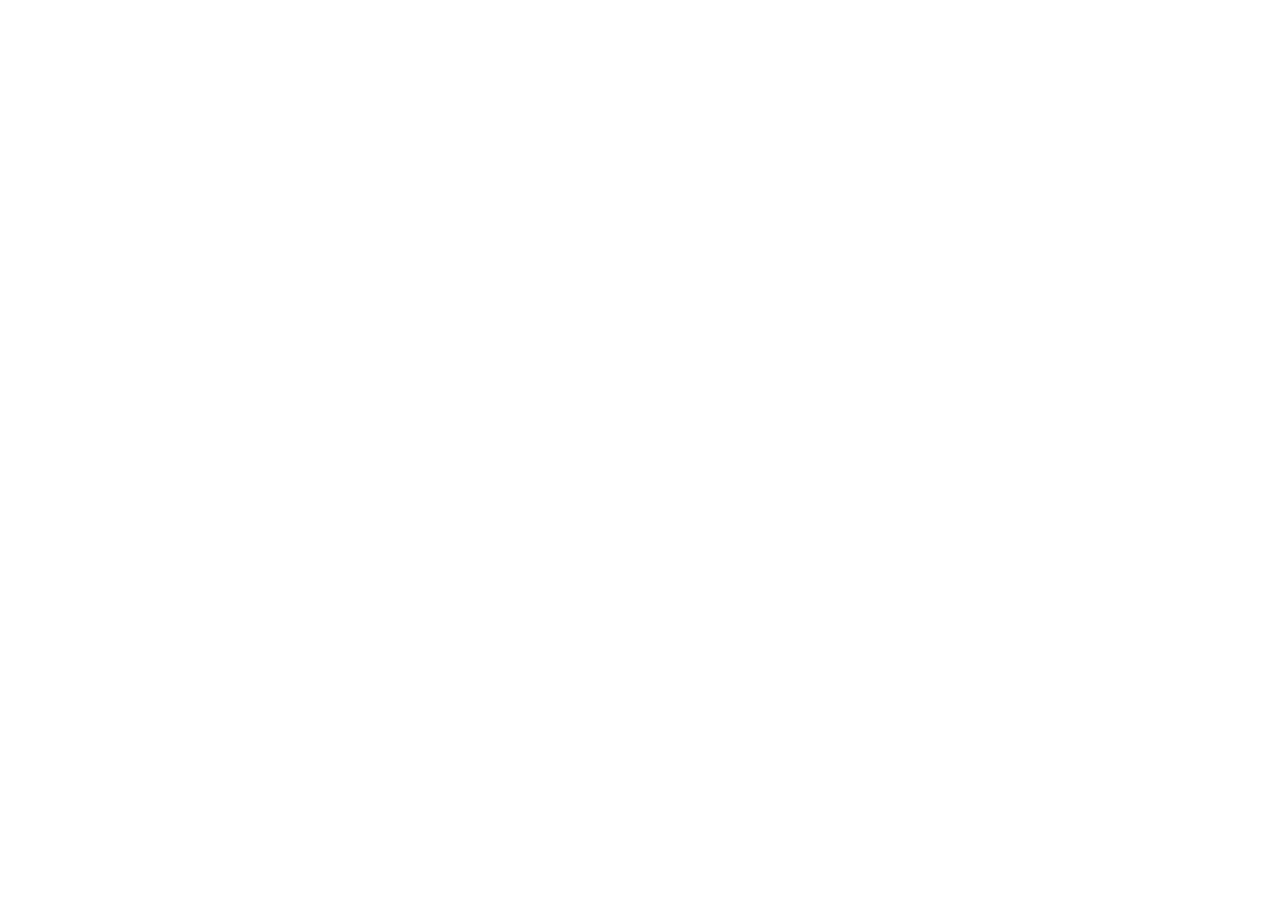
==== index.html @ 4ffc37aa "mapa de calor" ====
<!doctype html>
<html lang="pt-BR">
<head>
  <meta charset="utf-8">
  <!--<meta http-equiv="refresh" content="25" />  -->
  <title>SaneaSP</title>
  <base href="/">
  <meta name="viewport" content="width=device-width, initial-scale=1">
  <link rel="icon" type="image/x-icon" href="logo/sanea_sp.ico">

</head>
<body>
  <app-root></app-root>
  <div vw class="enabled">
    <div vw-access-button class="active"></div>
    <div vw-plugin-wrapper>
      <div class="vw-plugin-top-wrapper"></div>
    </div>
  </div>
  <!-- <script src="https://vlibras.gov.br/app/vlibras-plugin.js"></script>
  <script>
    new window.VLibras.Widget('https://vlibras.gov.br/app');
  </script> -->
</body>
</html>
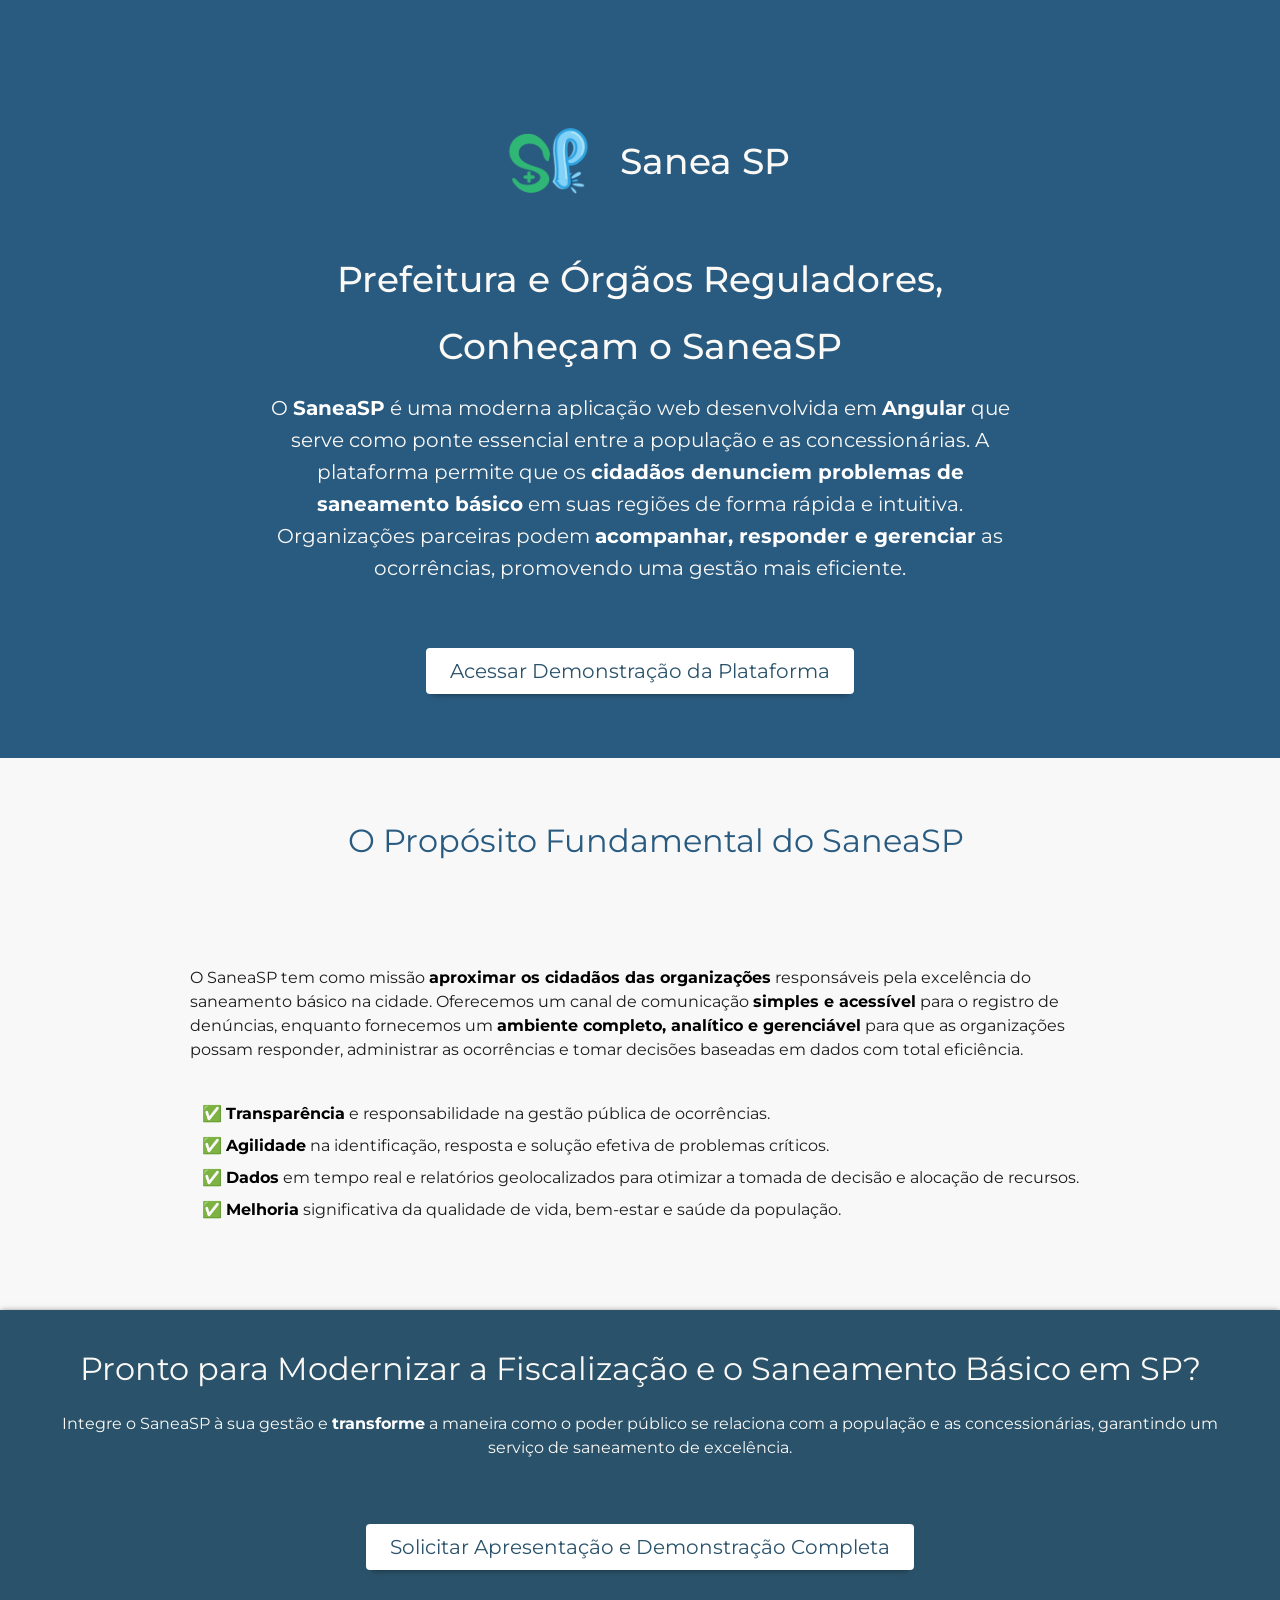
==== commit a6109d18: "mensagem" ====
--- a/index.html
+++ b/index.html
@@ -1,25 +1,89 @@
-<!doctype html>
-<html lang="pt-BR">
+<!DOCTYPE html>
+<html lang="pt-br">
+
 <head>
-  <meta charset="utf-8">
-  <!--<meta http-equiv="refresh" content="25" />  -->
-  <title>SaneaSP</title>
-  <base href="/">
-  <meta name="viewport" content="width=device-width, initial-scale=1">
-  <link rel="icon" type="image/x-icon" href="logo/sanea_sp.ico">
+    <meta charset="UTF-8">
+    <meta name="viewport" content="width=device-width, initial-scale=1.0">
+    <title>SaneaSP: Inovação na Gestão de Saneamento Básico</title>
+    <link href="https://cdn.jsdelivr.net/npm/bootstrap@5.2.3/dist/css/bootstrap.min.css" rel="stylesheet"
+        integrity="sha384-rbsA2VBKQhggwzxH7pPCaAqO46MgnOM80zW1RWuH61DGLwZJEdK2Kadq2F9CUG65" crossorigin="anonymous">
+    <link rel="stylesheet" href="styles.css">
+    <link rel="stylesheet" href="sanea-landing.component.css">
+</head>
 
-</head>
 <body>
-  <app-root></app-root>
-  <div vw class="enabled">
-    <div vw-access-button class="active"></div>
-    <div vw-plugin-wrapper>
-      <div class="vw-plugin-top-wrapper"></div>
-    </div>
-  </div>
-  <!-- <script src="https://vlibras.gov.br/app/vlibras-plugin.js"></script>
-  <script>
-    new window.VLibras.Widget('https://vlibras.gov.br/app');
-  </script> -->
+    <section class="landing__hero flex-column">
+        <header class="landing__header flex-row" style="display: flex; justify-content: center; align-items: center; padding: 10px 0;">
+            </header>
+
+        <div class="hero__content flex-column" style="margin-top: -30px; text-align: center;">
+            <div style="display: flex; justify-content: center; align-items: center; margin-bottom: 20px;">
+                <img src="a655514461e705da5c468313fdcef5ceab235dc5.png" alt="Logo SaneaSP" style="max-width: 120px; height: auto; margin-right: 10px;">
+                <h1 class="text-h1" style="color: var(--white-font-color); margin: 0;">Sanea SP</h1>
+            </div>
+            
+            <h3 class="text-h1" style="color: var(--white-font-color);">Prefeitura e Órgãos Reguladores,</h3>
+            <h4 class="text-h1" style="color: var(--white-font-color);">Conheçam o SaneaSP</h4>
+
+            <p class="text-lg hero__subtitle" style="color: var(--white-font-color);">
+                O <strong>SaneaSP</strong> é uma moderna aplicação web desenvolvida em <strong>Angular</strong> que serve como ponte essencial
+                entre a população e as concessionárias. A plataforma permite que 
+                os <strong>cidadãos denunciem problemas de saneamento básico</strong> em suas regiões de forma rápida e intuitiva.
+                Organizações parceiras podem <strong>acompanhar, responder e gerenciar</strong> as ocorrências, promovendo uma gestão mais eficiente.
+            </p>
+
+            <button class="button button--primary text-lg button__cta" 
+                style="margin-top: var(--space-8); background-color: white; color: #2A526A; border-color: white;">
+                Acessar Demonstração da Plataforma
+            </button>
+        </div>
+    </section>
+    
+    <section class="landing__description flex-column">
+        <h2 class="section__title--blue flex-row title-with-icon">
+            <span class="medium-icon"></span> 
+            O Propósito Fundamental do SaneaSP
+        </h2>
+        
+        <hr class="separator">
+
+        <div class="description__text flex-column">
+            <p class="text-md paragraph-text">
+                O SaneaSP tem como missão <strong class="negrito-preto">aproximar os cidadãos das organizações</strong> responsáveis pela excelência do saneamento básico na cidade.
+                Oferecemos um canal de comunicação <strong class="negrito-preto">simples e acessível</strong> para o registro de denúncias,
+                enquanto fornecemos um <strong class="negrito-preto">ambiente completo, analítico e gerenciável</strong> para que as organizações possam responder, administrar as ocorrências e tomar decisões baseadas em dados com total eficiência.
+            </p>
+            
+            <ul class="benefits__list">
+                <li class="text-md benefit-item">✅ <strong class="negrito-preto">Transparência</strong> e responsabilidade na gestão pública de ocorrências.</li>
+                <li class="text-md benefit-item">✅ <strong class="negrito-preto">Agilidade</strong> na identificação, resposta e solução efetiva de problemas críticos.</li>
+                <li class="text-md benefit-item">✅ <strong class="negrito-preto">Dados</strong> em tempo real e relatórios geolocalizados para otimizar a tomada de decisão e alocação de recursos.</li>
+                <li class="text-md benefit-item">✅ <strong class="negrito-preto">Melhoria</strong> significativa da qualidade de vida, bem-estar e saúde da população.</li>
+            </ul>
+        </div>
+    </section>
+
+    <section class="landing__cta-secondary flex-column card-shadow" 
+        style="margin-top: 0; margin-bottom: 0; padding-top: 40px; padding-bottom: 40px; background-color: #2A526A;">
+        
+        <h3 class="section__title--black" style="color: var(--white-font-color);">Pronto para Modernizar a Fiscalização e o Saneamento Básico em SP?</h3>
+        
+        <p class="text-md paragraph-text" style="color: var(--white-font-color);">
+            Integre o SaneaSP à sua gestão e <strong>transforme</strong> a maneira como o poder público se relaciona com a população e as concessionárias, garantindo um serviço de saneamento de excelência.
+        </p>
+        
+        <button class="button button--primary text-lg button__cta" 
+            style="margin-top: var(--space-8); background-color: white; color: #2A526A; border-color: white;">
+            Solicitar Apresentação e Demonstração Completa
+        </button>
+    </section>
+    
+    <script src="https://cdn.jsdelivr.net/npm/@popperjs/core@2.11.6/dist/umd/popper.min.js"
+        integrity="sha384-oBqDVmMz9ATKxIep9tiCxS/Z9fNfEXiDAYTujMAeBAsjFuCZSmKbSSUnQlmh/jp3"
+        crossorigin="anonymous"></script>
+    <script src="https://cdn.jsdelivr.net/npm/bootstrap@5.2.3/dist/js/bootstrap.min.js"
+        integrity="sha384-cuYeSxntonz0PPNlHhBs68uyIAVpIIOZZ5JqeqvYYIcEL727kskC66kF92t6Xl2V"
+        crossorigin="anonymous"></script>
 </body>
-</html>
+
+</html>
--- a/styles.css
+++ b/styles.css
@@ -0,0 +1,228 @@
+/* Import da fonte MontSerrat */
+@import url("https://fonts.googleapis.com/css2?family=Montserrat:ital,wght@0,100..900;1,100..900&display=swap");
+
+* {
+  margin: 0px;
+  padding: 0px;
+  font-family: var(--primary-font);
+  color: var(--black-font-color);
+}
+
+:root {
+  /* Cores de fundo */
+  --background-dark-color: #aeb7bd;
+  --background-color: #f8f8f8; /* Antigamente D9D9D9 */
+  --primary-color: #295a80;
+  --primary-dark-color: #345976;
+  --secondary-color: #006992;
+  --secondary-dark-color: #226185;
+  --tertiary-color: #8bb5d4;
+  --tertiary-dark-color: #496d87;
+
+  /* Sombras */
+  --container-shadow: 0px 6px 6px -8px #000000;
+  --header-shadow: 0px 4px 11px -5px rgba(0,0,0,0.5);
+  --card-shadow: 0px 0px 6px -1px rgba(0,0,0,0.5);
+   /* 0 4px 8px rgba(0, 0, 0, 0.1) */
+  --button-shadow: 0px 6px 6px -6px rgba(0,0,0,0.5);
+  --input-shadow: 0px 4px 3px -4px rgba(0,0,0,0.22);
+  /* Texto */
+  --white-font-color: #faf9f6;
+  --black-font-color: #1c1c1c;
+  --text-shadow: 2px 0px 0px 0px rgba(0, 0, 0, 0.25);
+
+  /* Imagem de fundo destaque do site */
+  --background-image: url("/background.svg");
+
+  /* Acessibilidade */
+  --outline-tab-primario: 2px solid var(--primary-color);
+  --outline-tab-secundario: 2px solid #fff;
+  --outline-tab-terciario: 2px solid #000;
+
+  /* Fontes */
+  --primary-font: Montserrat, sans-serif;
+
+  /* Toast notification */
+  --tempo-toast: 4s;
+  --tempo-surgimento: 0.3s;
+  --tempo-dismiss: 0.5s;
+
+  /*---- TEXT SIZE ----*/
+  /* Baseado em escalas de 4px */
+  --h1: 36px;
+  --h2: 32px;
+  --h3: 28px;
+  --h4: 24px;
+  --lg-text: 20px;
+  --md-text: 16px;
+  --sm-text: 14px;
+  --xs-text: 12px;
+
+  /*---- PADDING, MARGIN E GAP - SPACINGS (4 - 4px) ----*/
+  --space-1: 4px; /* 1 * 4px */
+  --space-2: 8px; /* 2 * 4px */
+  --space-3: 12px; /* 3 * 4px */
+  --space-4: 16px; /* 4 * 4px */
+  --space-5: 20px; /* 5 * 4px */
+  --space-6: 24px; /* 6 * 4px */
+  --space-7: 28px; /* 7 * 4px */
+  --space-8: 32px; /* 8 * 4px */
+  --space-9: 36px; /* 9 * 4px */
+  --space-10: 40px; /* 10 * 4px */
+  --space-12: 48px; /* 12 * 4px */
+  --space-16: 64px; /* 16 * 4px */
+}
+
+/* Utilitários de sombras */
+.container-shadow{
+  box-shadow: var(--container-shadow);
+}
+
+.button-shadow{
+  box-shadow: var(--button-shadow);
+}
+
+.card-shadow{
+  box-shadow: var(--card-shadow);
+}
+
+/* Padronização dos headings */
+h1 {
+  font-size: var(--h1);
+}
+h2 {
+  font-size: var(--h2);
+}
+h3 {
+  font-size: var(--h3);
+}
+h4 {
+  font-size: var(--h4);
+}
+
+/* Utilitários de texto */
+.text-h1 {
+  font-size: var(--h1);
+}
+.text-h2 {
+  font-size: var(--h2);
+}
+.text-h3 {
+  font-size: var(--h3);
+}
+.text-lg {
+  font-size: var(--lg-text);
+}
+.text-md {
+  font-size: var(--md-text);
+}
+.text-sm {
+  font-size: var(--sm-text);
+}
+.text-xs {
+  font-size: var(--xs-text);
+}
+
+/* Ícones */
+
+.small-icon{
+  width: 24px;
+  height: 24px;
+}
+
+.medium-icon{
+  width: 32px;
+  height: 32px;
+}
+
+.large-icon{
+  width: 56px;
+  height: 56px;
+}
+
+/* Títulos de sections */
+.section__title--blue,
+.section__title--black {
+  font-size: var(--h2);
+  font-weight: 400;
+  text-align: center;
+  width: 100%;
+  text-shadow: var(--text-shadow);
+}
+
+.section__title--black {
+  color: var(--black-font-color);
+}
+
+.section__title--blue {
+  color: var(--primary-color);
+}
+
+/*--- Padrão de botões ---*/
+.button {
+  padding: var(--space-2) var(--space-6);
+  border: none;
+  border-radius: 4px;
+  cursor: pointer;
+  box-shadow: var(--button-shadow);
+}
+
+/* Botão de ação */
+.button--primary {
+  background-color: var(--primary-color);
+  color: var(--white-font-color);
+}
+
+/* Botão de ação */
+.button--secondary {
+  background-color: transparent;
+  border: 2px solid var(--tertiary-color);
+  color: var(--black-font-color);
+}
+
+.flex-column, .flex-row{
+  display: flex;
+  align-items: center;
+  justify-content: center;
+  text-align: center;
+}
+
+.flex-row{
+  flex-direction: row;
+}
+
+.flex-column{
+  flex-direction: column;
+}
+
+.swal__container{
+  gap: var(--space-4);
+}
+
+.swal__options{
+  gap: var(--space-4);
+}
+
+.swal__option{
+  gap: var(--space-3);
+  border: 1px solid var(--background-dark-color);
+  box-shadow: var(--button-shadow);
+  padding: var(--space-3);
+  background-color: var(--background-color);
+  cursor: pointer;
+  transition: background-color 0.2s;
+}
+
+.swal-option:hover {
+  background-color: #e0e0e0;
+}
+
+.swal__title--h1{
+  font-size: var(--h2);
+  color: var(--black-font-color);
+}
+
+.swal__title--h2{
+  font-size: var(--lg-text);
+  color: var(--primary-color);
+}
--- a/sanea-landing.component.css
+++ b/sanea-landing.component.css
@@ -0,0 +1,72 @@
+/* sanea-landing.component.css */
+
+.landing__hero {
+    /* Cor de fundo baseada na imagem */
+    background-color: var(--primary-color); 
+    background-image: var(--background-image); /* Se você quiser o fundo de imagem */
+    padding: var(--space-8) 0; 
+    min-height: 50vh; /* Ajuste a altura do hero */
+    width: 100%;
+}
+
+.landing__header {
+    width: 90%; 
+    max-width: 1200px;
+    justify-content: space-between;
+    margin-bottom: var(--space-12);
+}
+
+.logo {
+    display: flex;
+    align-items: center;
+    gap: var(--space-2);
+}
+
+.hero__content {
+    padding: var(--space-8) var(--space-4);
+    max-width: 800px;
+    gap: var(--space-4);
+}
+
+.hero__subtitle {
+    text-align: center;
+    line-height: 1.6;
+}
+
+/* Seção de descrição */
+.landing__description {
+    padding: var(--space-16);
+    gap: var(--space-8);
+    background-color: var(--background-color);
+}
+
+.description__text {
+    max-width: 900px;
+    text-align: left;
+}
+
+.benefits__list {
+    margin-top: var(--space-6);
+    list-style: none; /* Remove o marcador padrão de lista */
+    padding-left: 0;
+}
+
+.benefits__list li {
+    margin-bottom: var(--space-2);
+}
+
+/* CTA Secundário */
+.landing__cta-secondary {
+    background-color: var(--tertiary-color);
+    padding: var(--space-12);
+    gap: var(--space-4);
+    margin: var(--space-12) 0;
+}
+
+strong{
+  color: white;
+}
+
+.negrito-preto{
+  color: black;
+}
